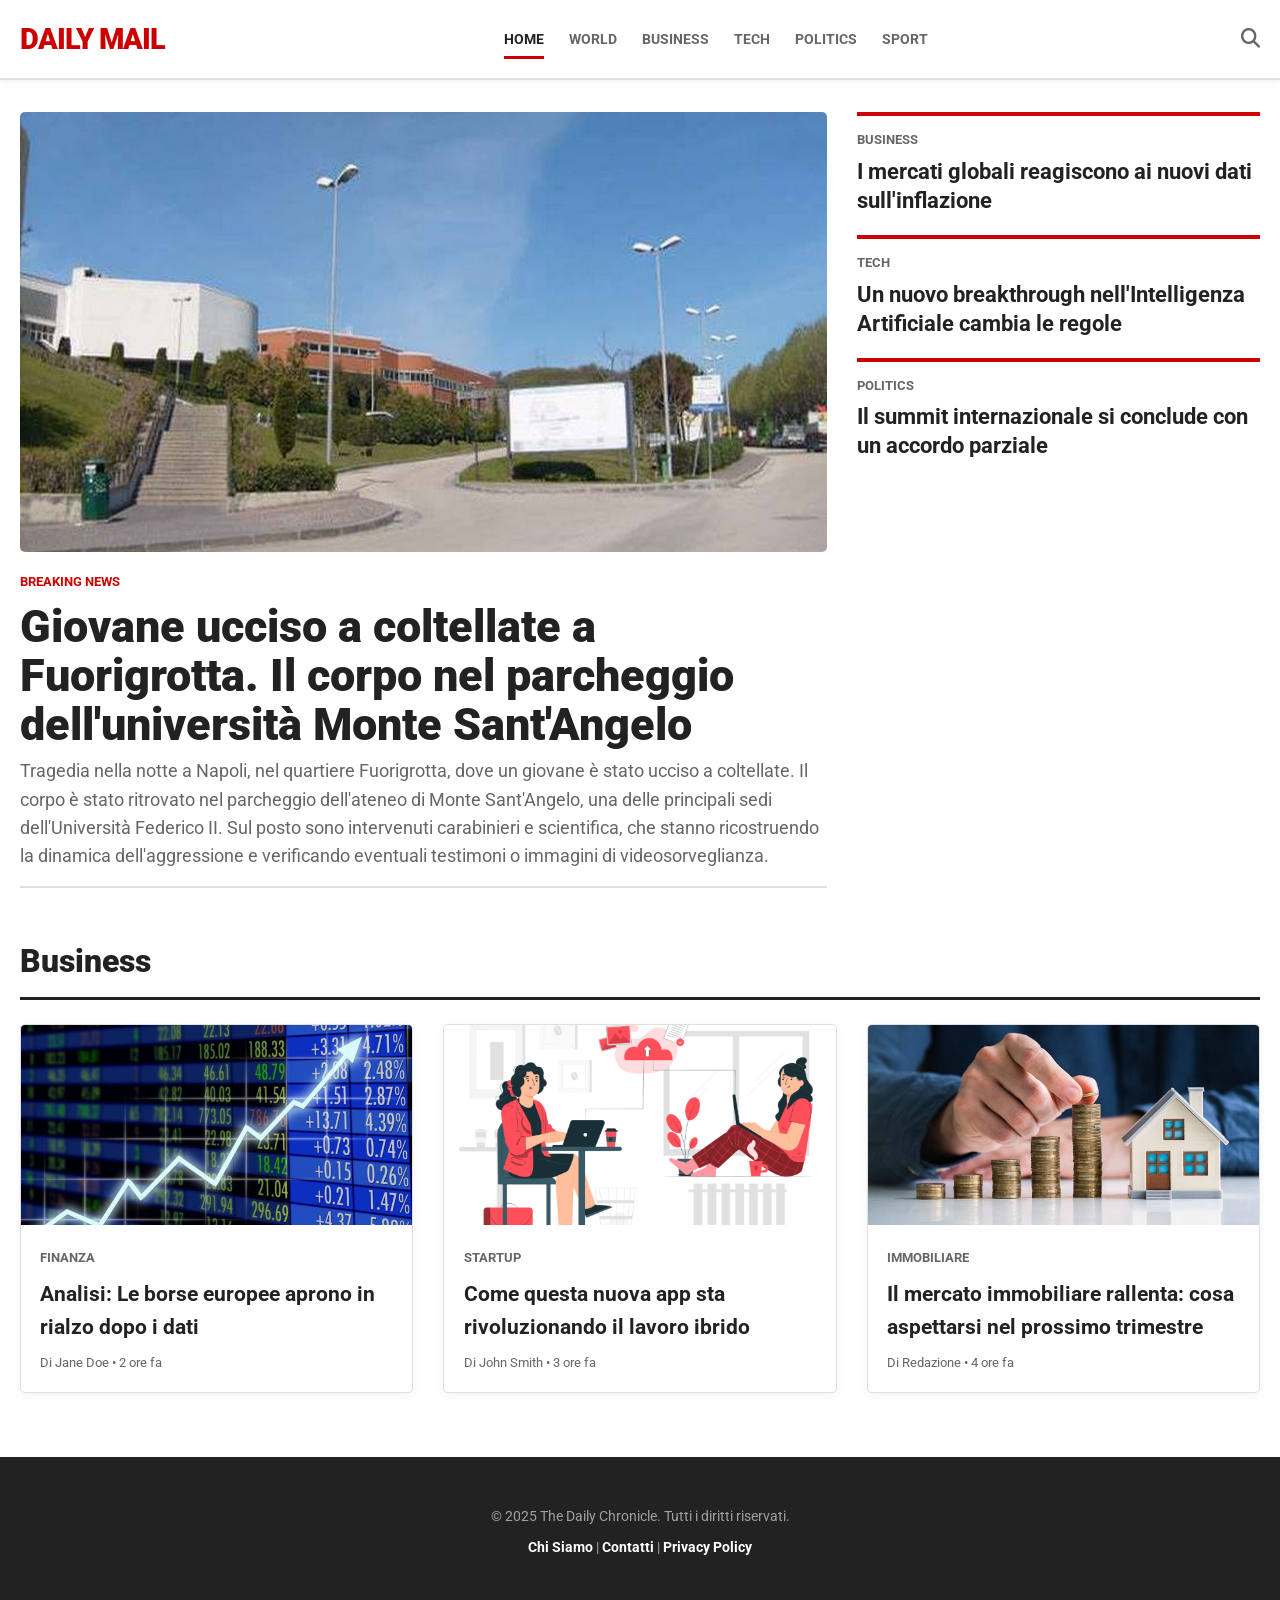
==== index.html @ 40ef157e "Add files via upload" ====
<!DOCTYPE html>
<html lang="it">
<head>
    <meta charset="UTF-8">
    <meta name="viewport" content="width=device-width, initial-scale=1.0">
    <title>Daily Mail - Notizie dal Mondo</title>
    
    <link rel="preconnect" href="https://fonts.googleapis.com">
    <link rel="preconnect" href="https://fonts.gstatic.com" crossorigin>
    <link href="https://fonts.googleapis.com/css2?family=Roboto:wght@400;700;900&display=swap" rel="stylesheet">
    
    <link rel="stylesheet" href="https://cdnjs.cloudflare.com/ajax/libs/font-awesome/6.4.0/css/all.min.css">
    
    <link rel="stylesheet" href="style.css">
</head>
<body>

    <header>
        <div class="container header-container">
            <a href="#" class="logo">
                Daily Mail
            </a>
            
            <nav class="main-nav">
                <ul>
                    <li><a href="index.html" class="active">Home</a></li>
                    <li><a href="world.html">World</a></li>
                    <li><a href="business.html">Business</a></li>
                    <li><a href="tech.html">Tech</a></li>
                    <li><a href="#">Politics</a></li>
                    <li><a href="#">Sport</a></li>
                </ul>
            </nav>
            
            <div class="header-right">
                <i class="fa-solid fa-magnifying-glass search-icon"></i>
                <i class="fa-solid fa-bars burger-menu" id="burger-menu"></i>
            </div>
        </div>
    </header>

    <main>
        <div class="container">
            
            <section class="top-stories">
                
                <article class="story-main">
                    <img src="job-day.jpg" alt="Immagine notizia principale">
                    <div class="story-content">
                        <span class="category breaking">Breaking News</span>
                        <h2>Giovane ucciso a coltellate a Fuorigrotta. Il corpo nel parcheggio dell'università Monte Sant'Angelo</h2>
                        <p class="excerpt">Tragedia nella notte a Napoli, nel quartiere Fuorigrotta, dove un giovane è stato ucciso a coltellate. Il corpo è stato ritrovato nel parcheggio dell'ateneo di Monte Sant'Angelo, una delle principali sedi dell'Università Federico II. Sul posto sono intervenuti carabinieri e scientifica, che stanno ricostruendo la dinamica dell'aggressione e verificando eventuali testimoni o immagini di videosorveglianza.</p>
                    </div>
                </article>
                
                <div class="story-sidebar">
                    <article class="story-secondary">
                        <span class="category">Business</span>
                        <h3>I mercati globali reagiscono ai nuovi dati sull'inflazione</h3>
                    </article>
                    
                    <article class="story-secondary">
                        <span class="category">Tech</span>
                        <h3>Un nuovo breakthrough nell'Intelligenza Artificiale cambia le regole</h3>
                    </article>
                    
                    <article class="story-secondary">
                        <span class="category">Politics</span>
                        <h3>Il summit internazionale si conclude con un accordo parziale</h3>
                    </article>
                </div>
            </section>

            <section class="news-feed">
                <h2>Business</h2>
                
                <div class="feed-grid">
                    <article class="news-card">
                        <img src="fotohome1.jpg" alt="Borsa">
                        <div class="card-content">
                            <span class="category">Finanza</span>
                            <h3>Analisi: Le borse europee aprono in rialzo dopo i dati</h3>
                            <p class="meta-info">Di Jane Doe • 2 ore fa</p>
                        </div>
                    </article>
                    
                    <article class="news-card">
                        <img src="3675497.jpg" alt="Startup">
                        <div class="card-content">
                            <span class="category">Startup</span>
                            <h3>Come questa nuova app sta rivoluzionando il lavoro ibrido</h3>
                            <p class="meta-info">Di John Smith • 3 ore fa</p>
                        </div>
                    </article>
                    
                    <article class="news-card">
                        <img src="mercato-immobiliare.jpg" alt="Immobiliare">
                        <div class="card-content">
                            <span class="category">Immobiliare</span>
                            <h3>Il mercato immobiliare rallenta: cosa aspettarsi nel prossimo trimestre</h3>
                            <p class="meta-info">Di Redazione • 4 ore fa</p>
                        </div>
                    </article>
                </div>
            </section>

        </div>
    </main>

    <footer>
        <div class="container">
            <p>&copy; 2025 The Daily Chronicle. Tutti i diritti riservati.</p>
            <p>
                <a href="#">Chi Siamo</a> | 
                <a href="#">Contatti</a> | 
                <a href="#">Privacy Policy</a>
            </p>
        </div>
    </footer>

    <script src="script.js"></script>
</body>
</html>
---- style.css ----
/* =======================
   VARIABILI GLOBALI E RESET
   ======================== */
:root {
    --primary-red: #CC0000;
    --dark-text: #222222;
    --light-text: #666666;
    --border-color: #e0e0e0;
    --bg-light: #f9f9f9;
}

* {
    box-sizing: border-box;
    margin: 0;
    padding: 0;
}

body {
    font-family: 'Roboto', -apple-system, BlinkMacSystemFont, "Segoe UI", Arial, sans-serif;
    line-height: 1.6;
    background-color: #ffffff;
    color: var(--dark-text);
}

img {
    max-width: 100%;
    display: block;
}

a {
    text-decoration: none;
    color: inherit;
}

.container {
    max-width: 1300px;
    margin: 0 auto;
    padding: 0 20px;
}

/* =======================
   HEADER
   ======================== */
header {
    background-color: #ffffff;
    border-bottom: 2px solid var(--border-color);
    padding: 1rem 0;
    position: sticky;
    top: 0;
    z-index: 100;
    box-shadow: 0 2px 5px rgba(0,0,0,0.05);
}

.header-container {
    display: flex;
    justify-content: space-between;
    align-items: center;
}

.logo {
    font-size: 1.8rem;
    font-weight: 900;
    color: var(--primary-red);
    text-transform: uppercase;
    letter-spacing: -1px;
}

.main-nav ul {
    display: flex;
    list-style: none;
}

.main-nav li {
    margin-left: 25px;
}

.main-nav a {
    font-size: 0.9rem;
    font-weight: 700;
    text-transform: uppercase;
    color: var(--light-text);
    padding-bottom: 8px;
    transition: color 0.3s ease, border-bottom 0.3s ease;
}

.main-nav a:hover,
.main-nav a.active {
    color: var(--dark-text);
    border-bottom: 3px solid var(--primary-red);
}

.header-right {
    display: flex;
    align-items: center;
    gap: 20px;
    font-size: 1.2rem;
    color: var(--light-text);
}

.search-icon {
    cursor: pointer;
}

.burger-menu {
    display: none; /* Nascosto su desktop */
    cursor: pointer;
    font-size: 1.5rem;
}

/* =======================
   TOP STORIES (HERO)
   ======================== */
.top-stories {
    display: grid;
    grid-template-columns: 2fr 1fr; /* Layout 2/3 + 1/3 */
    gap: 30px;
    margin-top: 2rem;
}

.story-main {
    border-bottom: 2px solid var(--border-color);
    padding-bottom: 1rem;
}

.story-main img {
    width: 100%;
    height: auto;
    object-fit: cover;
    margin-bottom: 1rem;
    border-radius: 5px;
}

.category {
    font-size: 0.8rem;
    font-weight: 700;
    text-transform: uppercase;
    color: var(--light-text);
}

.category.breaking {
    color: var(--primary-red);
}

.story-main h2 {
    font-size: 2.8rem;
    font-weight: 900;
    line-height: 1.1;
    margin: 0.5rem 0;
}

.story-main .excerpt {
    font-size: 1.1rem;
    color: var(--light-text);
}

.story-sidebar {
    display: flex;
    flex-direction: column;
    gap: 20px;
}

.story-secondary {
    border-top: 4px solid var(--primary-red);
    padding-top: 10px;
}

.story-secondary h3 {
    font-size: 1.4rem;
    font-weight: 700;
    line-height: 1.3;
    margin-top: 5px;
}

.story-secondary h3:hover {
    text-decoration: underline;
}

/* =======================
   NEWS FEED
   ======================== */
.news-feed {
    margin-top: 3rem;
}

.news-feed h2 {
    font-size: 2rem;
    font-weight: 900;
    border-bottom: 3px solid var(--dark-text);
    padding-bottom: 10px;
    margin-bottom: 1.5rem;
}

.feed-grid {
    display: grid;
    grid-template-columns: repeat(3, 1fr);
    gap: 30px;
}

.news-card {
    background: #ffffff;
    border: 1px solid var(--border-color);
    border-radius: 5px;
    overflow: hidden;
    box-shadow: 0 2px 8px rgba(0,0,0,0.05);
    transition: transform 0.3s ease, box-shadow 0.3s ease;
}

.news-card:hover {
    transform: translateY(-5px);
    box-shadow: 0 6px 15px rgba(0,0,0,0.1);
}

.news-card img {
    width: 100%;
    height: 200px;
    object-fit: cover;
}

.card-content {
    padding: 1.2rem;
}

.card-content h3 {
    font-size: 1.3rem;
    font-weight: 700;
    margin: 0.5rem 0;
}

.card-content .meta-info {
    font-size: 0.8rem;
    color: var(--light-text);
}

/* =======================
   FOOTER
   ======================== */
footer {
    background-color: var(--dark-text);
    color: #a0a0a0;
    text-align: center;
    padding: 3rem 0;
    margin-top: 4rem;
    font-size: 0.9rem;
}

footer p {
    margin-bottom: 0.5rem;
}

footer a {
    color: #ffffff;
    font-weight: 700;
}

footer a:hover {
    text-decoration: underline;
}

/* =======================
   REATTIVITÀ (MEDIA QUERIES)
   ======================== */

/* Tablet */
@media (max-width: 992px) {
    .top-stories {
        grid-template-columns: 1fr; /* Stack hero e sidebar */
    }
    
    .story-sidebar {
        flex-direction: row; /* Sidebar diventa orizzontale */
        overflow-x: auto; /* Permette lo scorrimento se non ci sta */
    }

    .story-secondary {
        min-width: 250px; /* Larghezza minima per le storie in sidebar */
    }

    .feed-grid {
        grid-template-columns: 1fr 1fr; /* Griglia a 2 colonne */
    }
}

/* Mobile */
@media (max-width: 768px) {
    .burger-menu {
        display: block; /* Mostra il burger menu */
    }

    .search-icon {
        display: none; /* Nasconde l'icona di ricerca per semplicità */
    }
    
    .main-nav {
        /* Nasconde il menu di navigazione */
        display: none; 
        
        /* Stile menu mobile */
        position: absolute;
        top: 100%; /* Sotto l'header */
        left: 0;
        width: 100%;
        background-color: white;
        border-bottom: 1px solid var(--border-color);
        box-shadow: 0 10px 10px rgba(0,0,0,0.05);
    }
    
    /* Classe JS per mostrare il menu */
    .main-nav.active {
        display: block;
    }
    
    .main-nav ul {
        flex-direction: column; /* Link in colonna */
    }
    
    .main-nav li {
        margin: 0;
        border-bottom: 1px solid var(--border-color);
    }
    
    .main-nav a {
        display: block;
        padding: 1rem;
        text-align: center;
        border-bottom: 0;
    }
    
    .main-nav a:hover,
    .main-nav a.active {
        background-color: var(--bg-light);
        border-bottom: 0;
    }
    
    .story-main h2 {
        font-size: 2rem; /* Titolo principale più piccolo */
    }

    .story-sidebar {
        flex-direction: column; /* Anche la sidebar stacka in colonna */
    }

    .feed-grid {
        grid-template-columns: 1fr; /* Griglia a 1 colonna */
    }
}
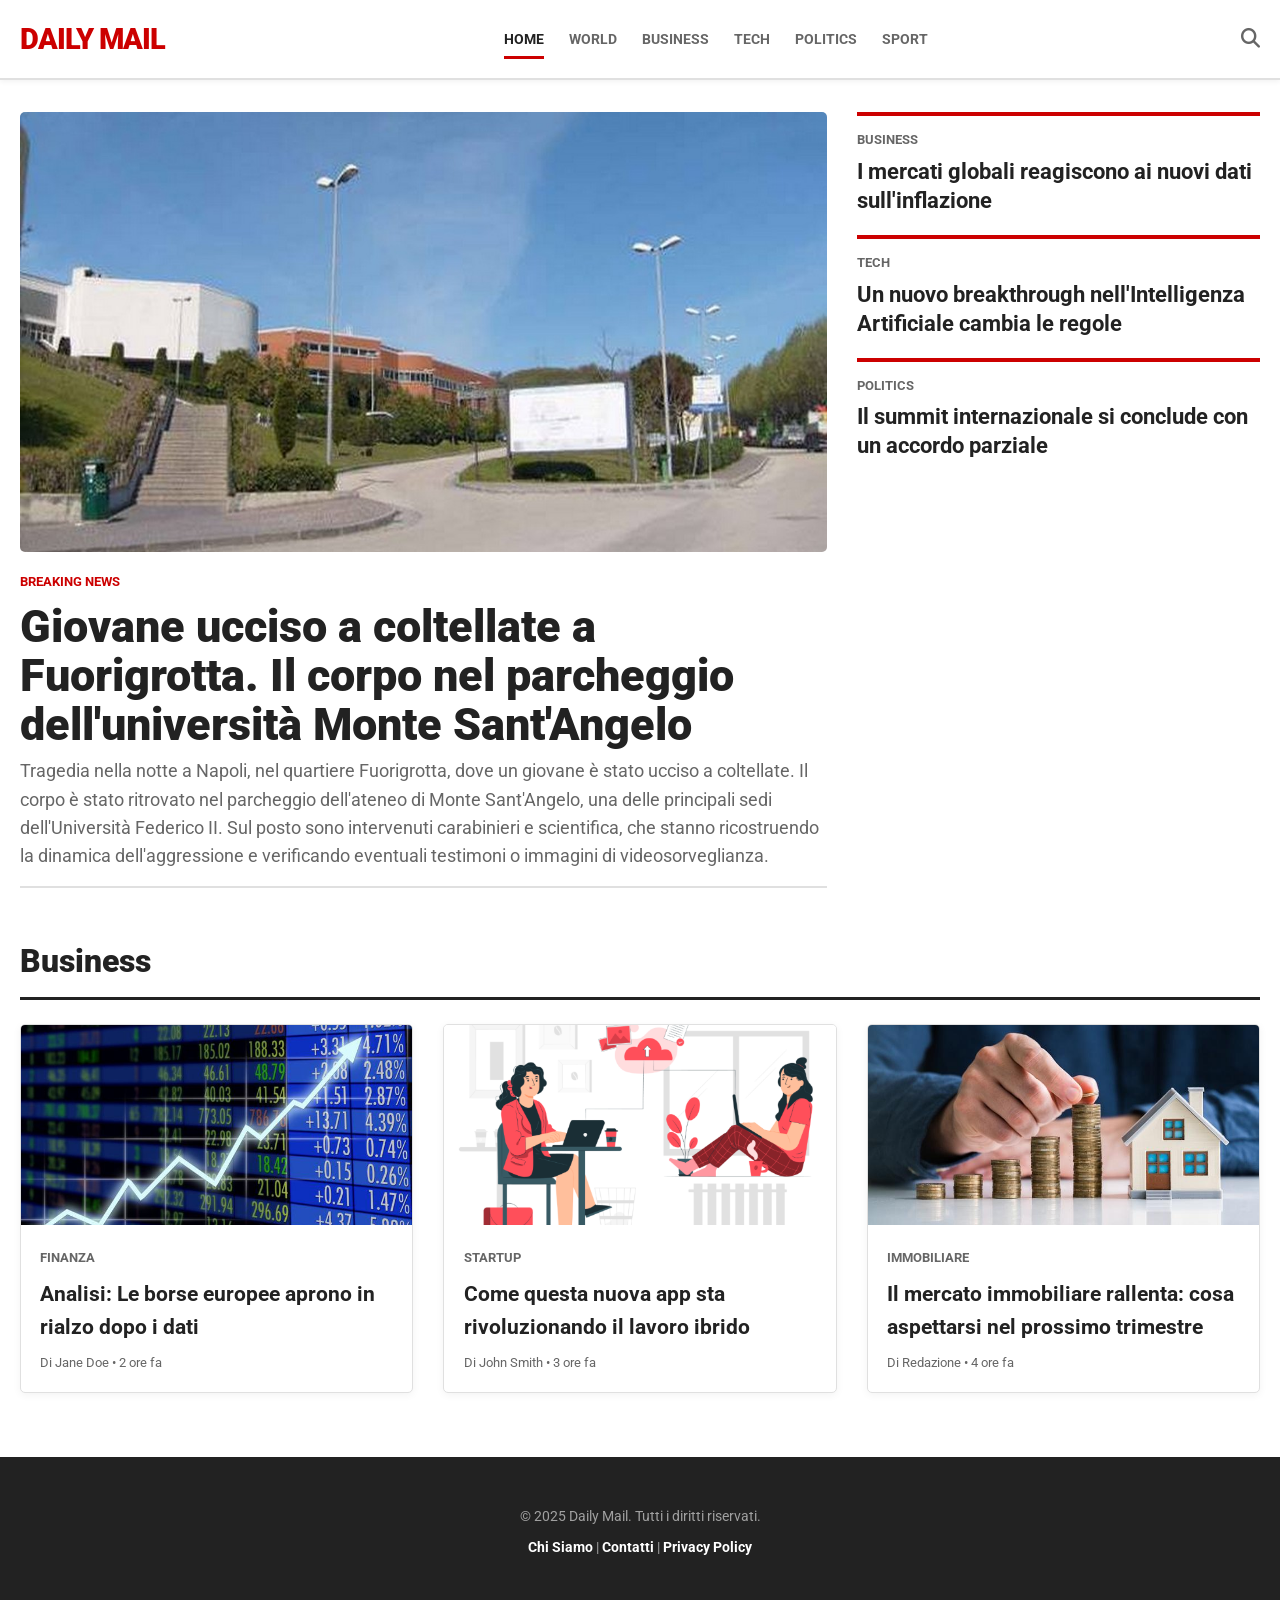
==== commit c4da5c41: "Fix HTML structure and ensure proper formatting" ====
--- a/index.html
+++ b/index.html
@@ -109,7 +109,7 @@
 
     <footer>
         <div class="container">
-            <p>&copy; 2025 The Daily Chronicle. Tutti i diritti riservati.</p>
+            <p>&copy; 2025 Daily Mail. Tutti i diritti riservati.</p>
             <p>
                 <a href="#">Chi Siamo</a> | 
                 <a href="#">Contatti</a> | 
@@ -120,4 +120,5 @@
 
     <script src="script.js"></script>
 </body>
-</html>+
+</html>
